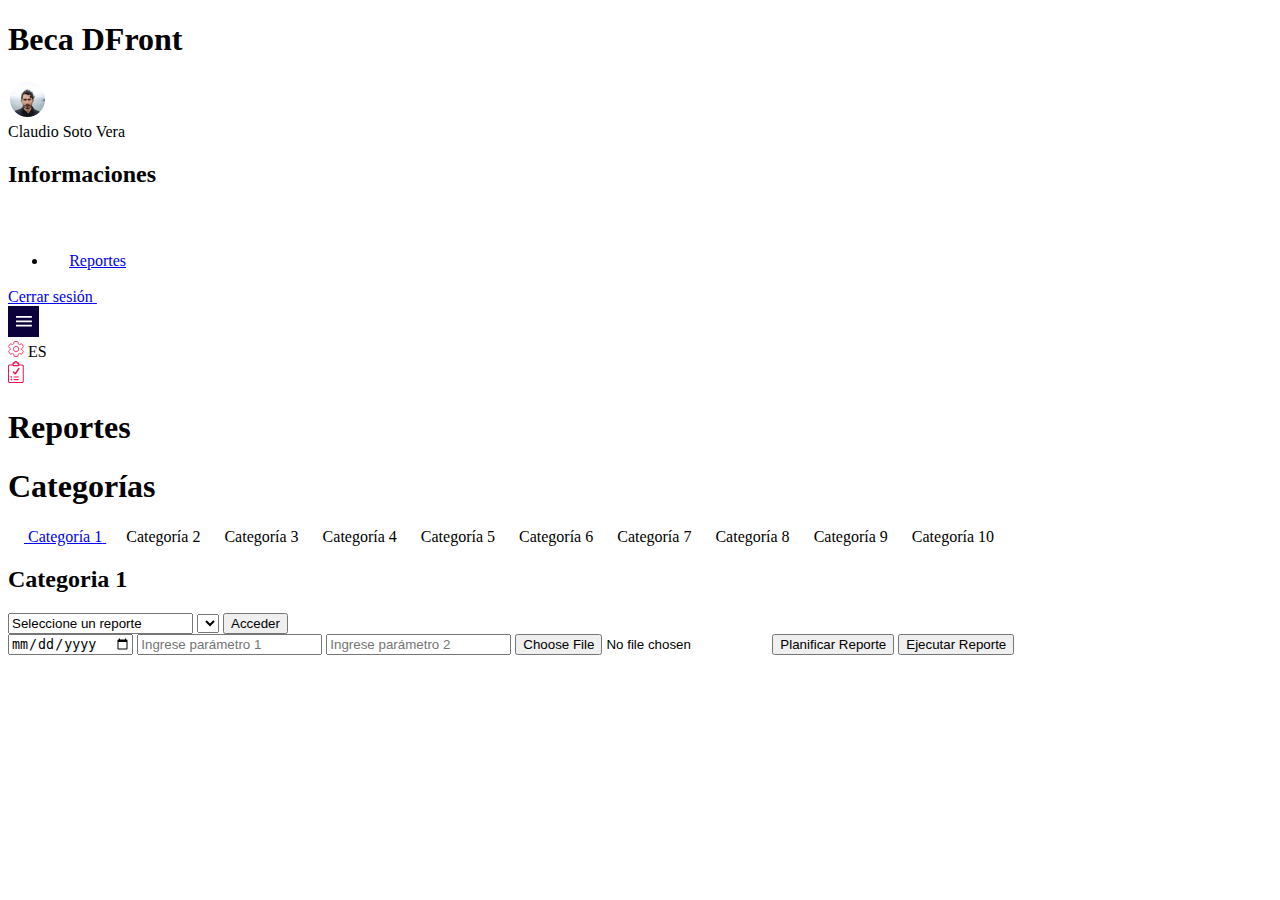
==== categoria.html @ 553d5419 "Initial html structure" ====
<!DOCTYPE html>
<html lang="es">
  <head>
    <meta charset="UTF-8" />
    <meta http-equiv="X-UA-Compatible" content="IE=edge" />
    <meta name="viewport" content="width=device-width, initial-scale=1.0" />
    <title>Reportes</title>
  </head>
  <body>
    <div>
      <h1>Beca DFront</h1>
      <div>
        <div>
          <img src="assets\img\Elipse 5.png" alt="Profile circle image" />
        </div>
        <div>
          <span>Claudio Soto Vera</span>
        </div>
      </div>
      <div>
        <h2>Informaciones</h2>
        <img src="assets\img\icons\icono (26).svg" alt="Icon collapse">
        <ul>
          <li>
            <img src="assets\img\icons\icono (31).svg" alt="Icon Reportes" />
            <a href="reportes.html">Reportes</a>
          </li>
        </ul>
      </div>
      <div>
        <a href="index.html">
          <span>Cerrar sesión</span>
          <img src="assets\img\icons\Icon material-exit-to-app.svg" alt="">
        </a>
      </div>
    </div>
    <div>
      <div>
        <img src="assets\img\icons\btn-menu.svg" alt="Menu icon" />
      </div>
      <div>
        <img
          src="assets\img\icons\Icon material-settings.svg"
          alt="Icon Settings"F
        />
        <span>ES</span>
      </div>
    </div>
    <div>
      <img src="assets\img\Grupo 499.png" alt="Icon Reportes" />
      <h1>Reportes</span>
    </div>
    <div>
			<h1>Categorías</h2>
			<a href="categoria.html">
				<img src="assets\img\Icon material-exit-to-app.svg" alt="Icon Carpeta">
				<span>Categoría 1</span>
			</a>
			<a>
				<img src="assets\img\Icon material-exit-to-app.svg" alt="Icon Carpeta">
				<span>Categoría 2</span>
			</a>
			<a>
				<img src="assets\img\Icon material-exit-to-app.svg" alt="Icon Carpeta">
				<span>Categoría 3</span>
			</a>
			<a>
				<img src="assets\img\Icon material-exit-to-app.svg" alt="Icon Carpeta">
				<span>Categoría 4</span>
			</a>
			<a>
				<img src="assets\img\Icon material-exit-to-app.svg" alt="Icon Carpeta">
				<span>Categoría 5</span>
			</a>
			<a>
				<img src="assets\img\Icon material-exit-to-app.svg" alt="Icon Carpeta">
				<span>Categoría 6</span>
			</a>
			<a>
				<img src="assets\img\Icon material-exit-to-app.svg" alt="Icon Carpeta">
				<span>Categoría 7</span>
			</a>
			<a>
				<img src="assets\img\Icon material-exit-to-app.svg" alt="Icon Carpeta">
				<span>Categoría 8</span>
			</a>
			<a>
				<img src="assets\img\Icon material-exit-to-app.svg" alt="Icon Carpeta">
				<span>Categoría 9</span>
			</a>
			<a>
				<img src="assets\img\Icon material-exit-to-app.svg" alt="Icon Carpeta">
				<span>Categoría 10</span>
			</a>
    </div>
    <div>
			<h2>Categoria 1</h1>
				<input type="text" name="combobox" value="Seleccione un reporte">
				<select name="combobox" id="combobox">
					<option value="Option 1"></option>
				</select>
				<input type="button" value="Acceder">
        <div>
          <input type="date" placeholder="Ingrese periodo">
          <input type="text" placeholder="Ingrese parámetro 1">
          <input type="text" placeholder="Ingrese parámetro 2">
          <input type="file" placeholder="Ingrese archivo">
          <input type="button" value="Planificar Reporte">
          <input type="button" value="Ejecutar Reporte">
        </div>
		</div>
  </body>
</html>
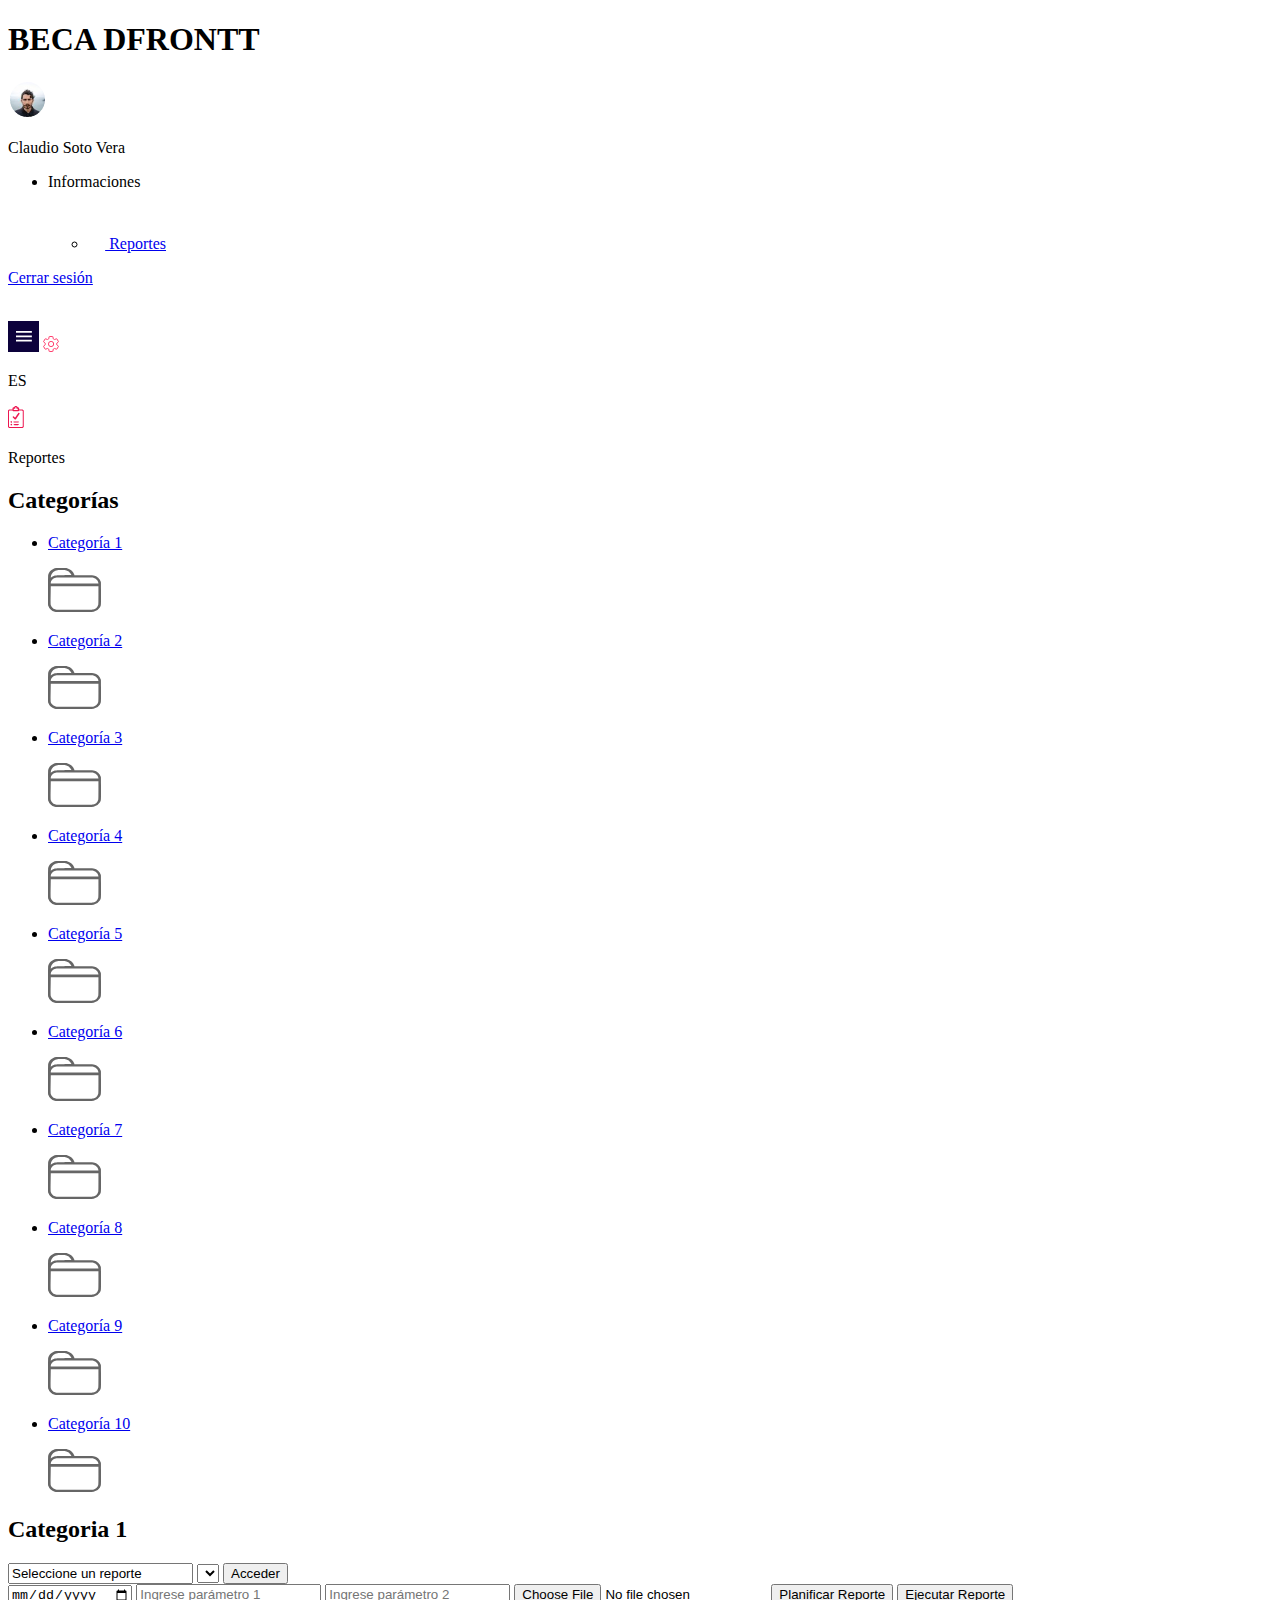
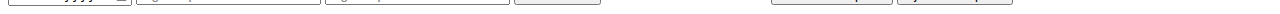
==== commit 93d50617: "fix divs and add semantic in code" ====
--- a/categoria.html
+++ b/categoria.html
@@ -8,106 +8,131 @@
   </head>
   <body>
     <div>
-      <h1>Beca DFront</h1>
+      <h1>BECA DFRONTT</h1>
       <div>
-        <div>
-          <img src="assets\img\Elipse 5.png" alt="Profile circle image" />
-        </div>
-        <div>
-          <span>Claudio Soto Vera</span>
-        </div>
+        <img
+          src="assets/img/profile-circle-image.png"
+          alt="Profile circle image"
+        />
+        <p>Claudio Soto Vera</p>
       </div>
-      <div>
-        <h2>Informaciones</h2>
-        <img src="assets\img\icons\icono (26).svg" alt="Icon collapse">
-        <ul>
-          <li>
-            <img src="assets\img\icons\icono (31).svg" alt="Icon Reportes" />
-            <a href="reportes.html">Reportes</a>
-          </li>
-        </ul>
-      </div>
-      <div>
-        <a href="index.html">
-          <span>Cerrar sesión</span>
-          <img src="assets\img\icons\Icon material-exit-to-app.svg" alt="">
-        </a>
-      </div>
+      <ul>
+        <li>
+          <p>Informaciones</p>
+          <img src="assets/img/icons/icon-collapse.svg" alt="Icon collapse" />
+          <ul>
+            <li>
+              <a title="Reportes" href="reportes.html">
+                <img
+                  src="assets/img/icons/icon-report.svg"
+                  alt="Icon Reportes"
+                />
+                Reportes
+              </a>
+            </li>
+          </ul>
+        </li>
+      </ul>
+      <a title="Cerrar Sesión" href="index.html">
+        <p>Cerrar sesión</p>
+        <img src="assets/img/icons/Icon material-exit-to-app.svg" alt="" />
+      </a>
     </div>
     <div>
-      <div>
-        <img src="assets\img\icons\btn-menu.svg" alt="Menu icon" />
-      </div>
-      <div>
-        <img
-          src="assets\img\icons\Icon material-settings.svg"
-          alt="Icon Settings"F
-        />
-        <span>ES</span>
-      </div>
+      <img src="assets/img/icons/btn-menu.svg" alt="Menu icon" />
+      <img
+        src="assets/img/icons/Icon material-settings.svg"
+        alt="Icon Settings"
+      />
+      <p>ES</p>
+      <!-- TODO: Aquí tengo duda, de qué era el "ES" -->
     </div>
     <div>
-      <img src="assets\img\Grupo 499.png" alt="Icon Reportes" />
-      <h1>Reportes</span>
+      <img src="assets\img\Grupo 499.png" alt="Icon Reports" />
+      <p>Reportes</p>
     </div>
     <div>
-			<h1>Categorías</h2>
-			<a href="categoria.html">
-				<img src="assets\img\Icon material-exit-to-app.svg" alt="Icon Carpeta">
-				<span>Categoría 1</span>
-			</a>
-			<a>
-				<img src="assets\img\Icon material-exit-to-app.svg" alt="Icon Carpeta">
-				<span>Categoría 2</span>
-			</a>
-			<a>
-				<img src="assets\img\Icon material-exit-to-app.svg" alt="Icon Carpeta">
-				<span>Categoría 3</span>
-			</a>
-			<a>
-				<img src="assets\img\Icon material-exit-to-app.svg" alt="Icon Carpeta">
-				<span>Categoría 4</span>
-			</a>
-			<a>
-				<img src="assets\img\Icon material-exit-to-app.svg" alt="Icon Carpeta">
-				<span>Categoría 5</span>
-			</a>
-			<a>
-				<img src="assets\img\Icon material-exit-to-app.svg" alt="Icon Carpeta">
-				<span>Categoría 6</span>
-			</a>
-			<a>
-				<img src="assets\img\Icon material-exit-to-app.svg" alt="Icon Carpeta">
-				<span>Categoría 7</span>
-			</a>
-			<a>
-				<img src="assets\img\Icon material-exit-to-app.svg" alt="Icon Carpeta">
-				<span>Categoría 8</span>
-			</a>
-			<a>
-				<img src="assets\img\Icon material-exit-to-app.svg" alt="Icon Carpeta">
-				<span>Categoría 9</span>
-			</a>
-			<a>
-				<img src="assets\img\Icon material-exit-to-app.svg" alt="Icon Carpeta">
-				<span>Categoría 10</span>
-			</a>
+      <h2>Categorías</h2>
+      <ul>
+        <li>
+          <a href="categoria.html">
+            <p>Categoría 1</p>
+            <img src="assets/img/icons/icon-folder.svg" alt="Icon Folder" />
+          </a>
+        </li>
+        <li>
+          <a href="#">
+            <p>Categoría 2</p>
+            <img src="assets/img/icons/icon-folder.svg" alt="Icon Folder" />
+          </a>
+        </li>
+        <li>
+          <a href="#">
+            <p>Categoría 3</p>
+            <img src="assets/img/icons/icon-folder.svg" alt="Icon Folder" />
+          </a>
+        </li>
+        <li>
+          <a href="#">
+            <p>Categoría 4</p>
+            <img src="assets/img/icons/icon-folder.svg" alt="Icon Folder" />
+          </a>
+        </li>
+        <li>
+          <a href="#">
+            <p>Categoría 5</p>
+            <img src="assets/img/icons/icon-folder.svg" alt="Icon Folder" />
+          </a>
+        </li>
+        <li>
+          <a href="#">
+            <p>Categoría 6</p>
+            <img src="assets/img/icons/icon-folder.svg" alt="Icon Folder" />
+          </a>
+        </li>
+        <li>
+          <a href="#">
+            <p>Categoría 7</p>
+            <img src="assets/img/icons/icon-folder.svg" alt="Icon Folder" />
+          </a>
+        </li>
+        <li>
+          <a href="#">
+            <p>Categoría 8</p>
+            <img src="assets/img/icons/icon-folder.svg" alt="Icon Folder" />
+          </a>
+        </li>
+        <li>
+          <a href="#">
+            <p>Categoría 9</p>
+            <img src="assets/img/icons/icon-folder.svg" alt="Icon Folder" />
+          </a>
+        </li>
+        <li>
+          <a href="#">
+            <p>Categoría 10</p>
+            <img src="assets/img/icons/icon-folder.svg" alt="Icon Folder" />
+          </a>
+        </li>
+      </ul>
     </div>
     <div>
-			<h2>Categoria 1</h1>
-				<input type="text" name="combobox" value="Seleccione un reporte">
-				<select name="combobox" id="combobox">
-					<option value="Option 1"></option>
-				</select>
-				<input type="button" value="Acceder">
+      <h2>Categoria 1</h2>
+      <form>
+        <input type="text" name="combobox" value="Seleccione un reporte" />
+        <select name="combobox" id="combobox">
+          <option value="Option 1"></option>
+        </select>
+        <input type="button" value="Acceder" />
         <div>
-          <input type="date" placeholder="Ingrese periodo">
-          <input type="text" placeholder="Ingrese parámetro 1">
-          <input type="text" placeholder="Ingrese parámetro 2">
-          <input type="file" placeholder="Ingrese archivo">
-          <input type="button" value="Planificar Reporte">
-          <input type="button" value="Ejecutar Reporte">
+          <input type="date" placeholder="Ingrese periodo" />
+          <input type="text" placeholder="Ingrese parámetro 1" />
+          <input type="text" placeholder="Ingrese parámetro 2" />
+          <input type="file" placeholder="Ingrese archivo" />
+          <input type="button" value="Planificar Reporte" />
+          <input type="button" value="Ejecutar Reporte" />
         </div>
-		</div>
+      </form>
+    </div>
   </body>
 </html>
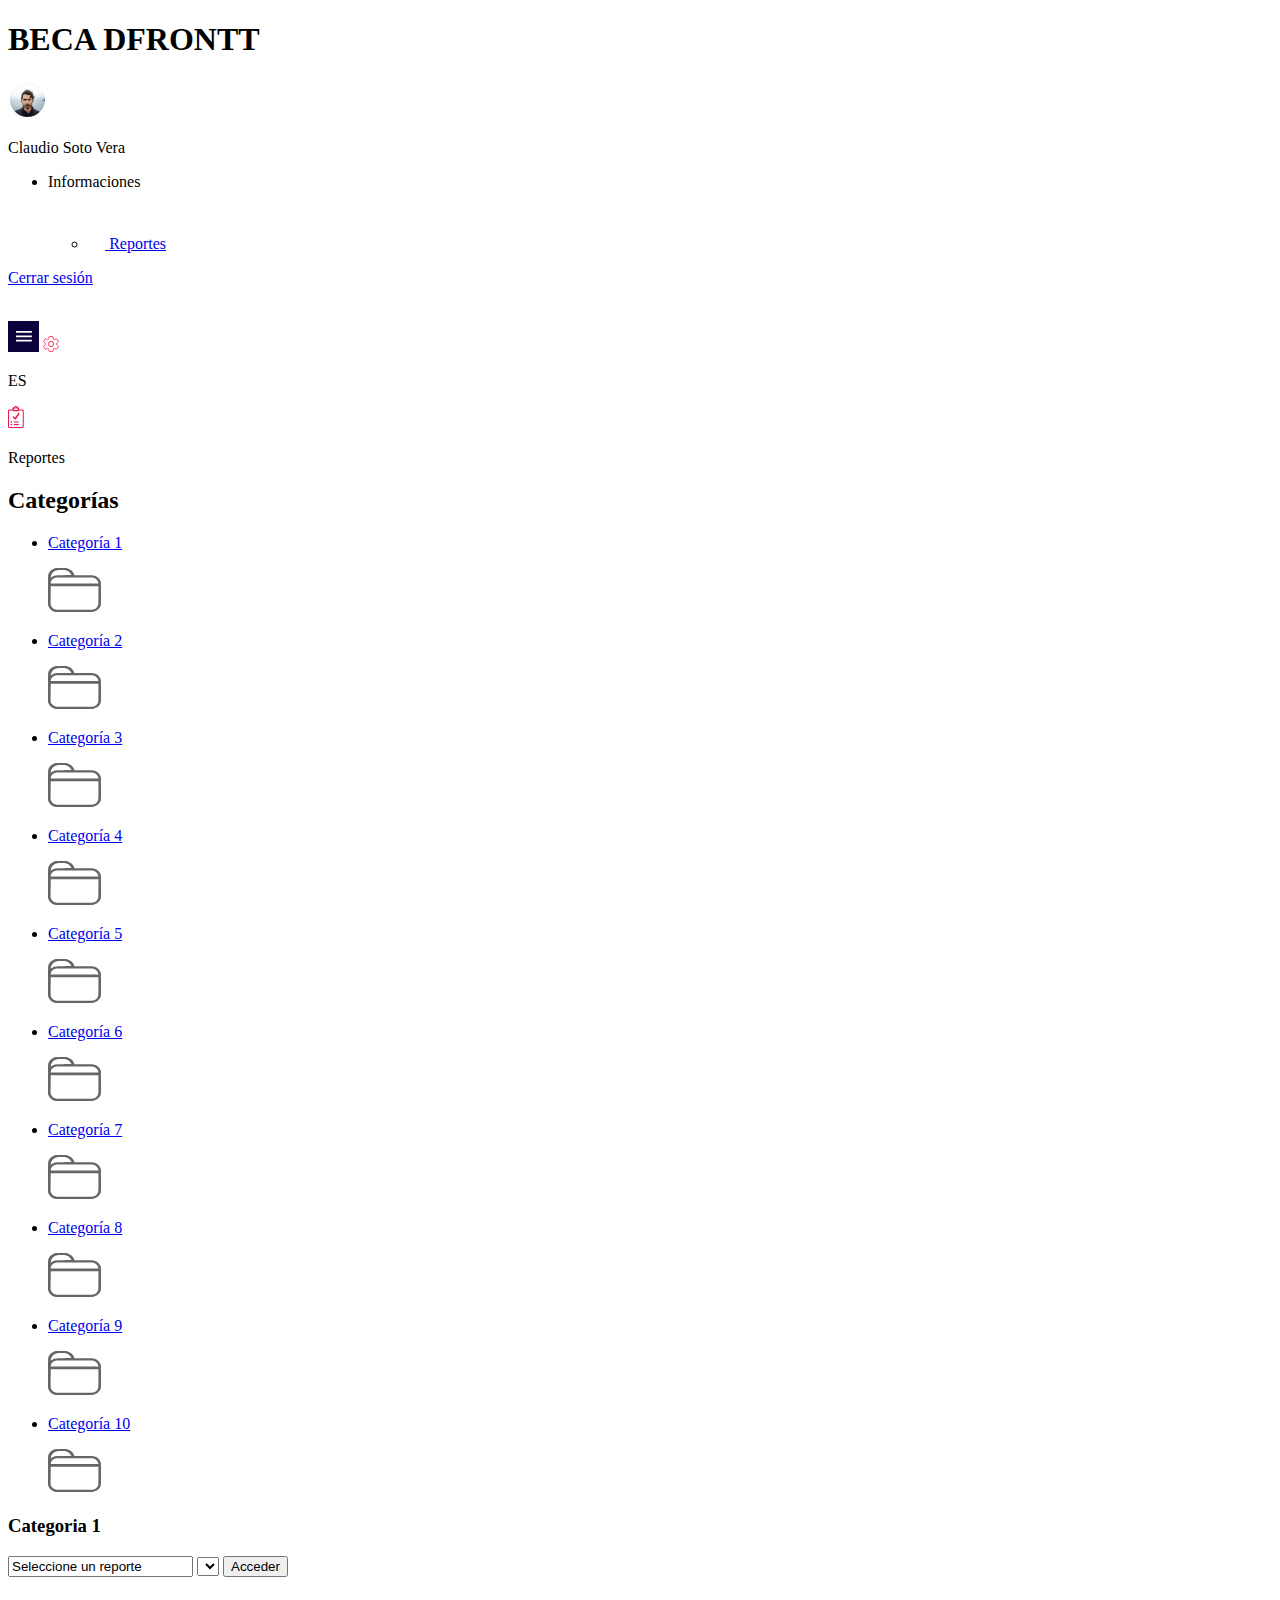
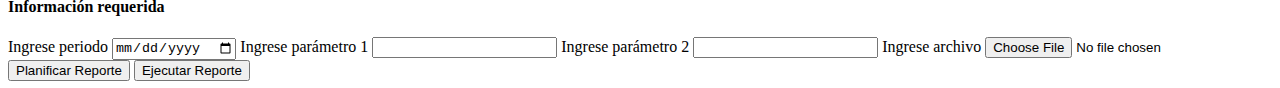
==== commit e73cebb2: "fix divs and semantic in code" ====
--- a/categoria.html
+++ b/categoria.html
@@ -117,22 +117,29 @@
       </ul>
     </div>
     <div>
-      <h2>Categoria 1</h2>
+      <h3>Categoria 1</h3>
       <form>
         <input type="text" name="combobox" value="Seleccione un reporte" />
         <select name="combobox" id="combobox">
           <option value="Option 1"></option>
         </select>
         <input type="button" value="Acceder" />
-        <div>
-          <input type="date" placeholder="Ingrese periodo" />
-          <input type="text" placeholder="Ingrese parámetro 1" />
-          <input type="text" placeholder="Ingrese parámetro 2" />
-          <input type="file" placeholder="Ingrese archivo" />
+      </form>
+      <div>
+        <h4>Información requerida</h4>
+        <form>
+          <label for="date">Ingrese periodo</label>
+          <input id="date" type="date" />
+          <label for="parametro1">Ingrese parámetro 1</label>
+          <input id="parametro1" type="text" />
+          <label for="parametro2">Ingrese parámetro 2</label>
+          <input id="parametro2" type="text" />
+          <label for="archivo">Ingrese archivo</label>
+          <input id="archivo" type="file" />
           <input type="button" value="Planificar Reporte" />
           <input type="button" value="Ejecutar Reporte" />
-        </div>
-      </form>
+        </form>
+      </div>
     </div>
   </body>
 </html>
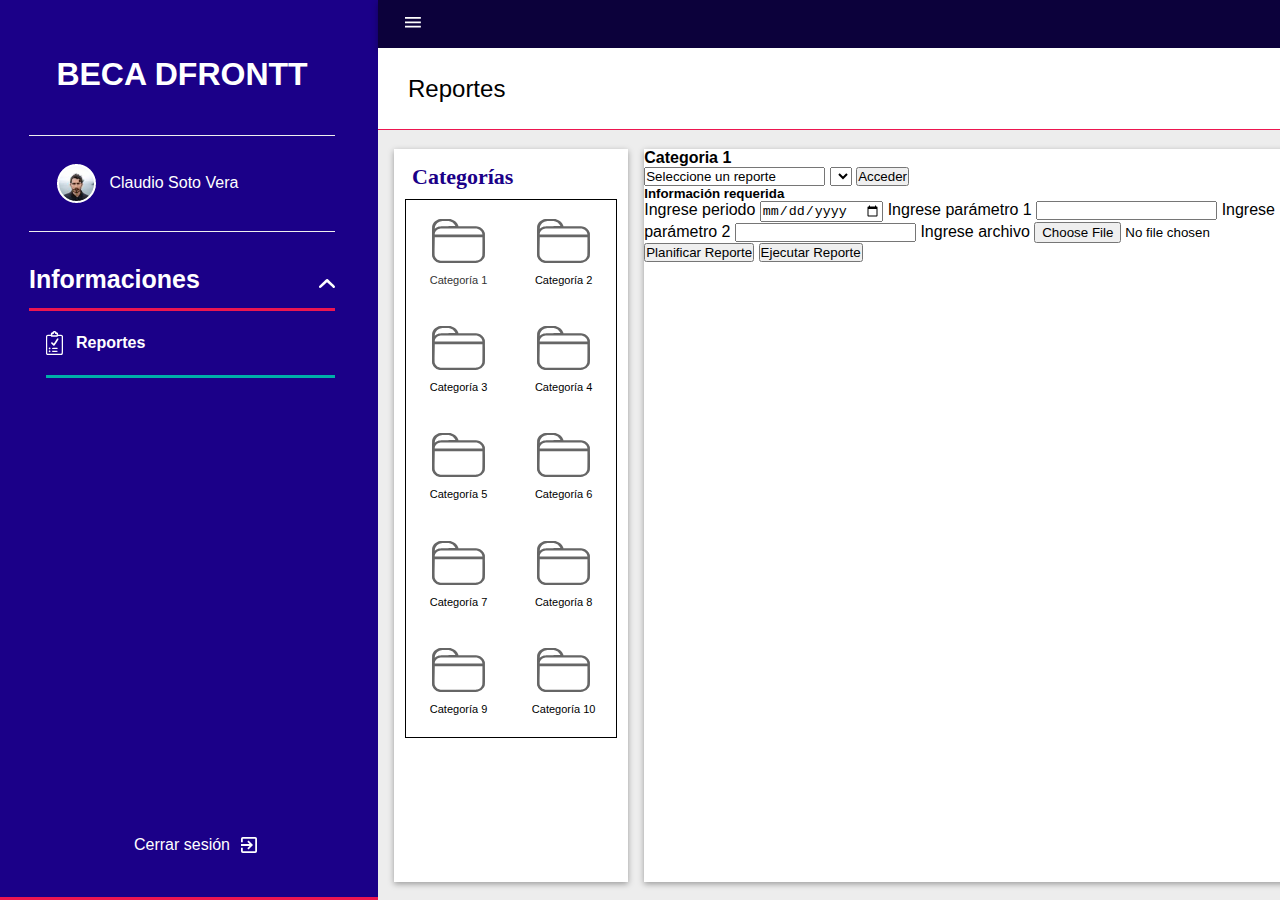
==== commit 775ec617: "escenario 3 listo" ====
--- a/categoria.html
+++ b/categoria.html
@@ -5,9 +5,10 @@
     <meta http-equiv="X-UA-Compatible" content="IE=edge" />
     <meta name="viewport" content="width=device-width, initial-scale=1.0" />
     <title>Reportes</title>
+    <link rel="stylesheet" href="assets/css/admin.css" />
   </head>
   <body>
-    <div>
+    <div class="navbar">
       <h1>BECA DFRONTT</h1>
       <div>
         <img
@@ -18,127 +19,71 @@
       </div>
       <ul>
         <li>
-          <p>Informaciones</p>
-          <img src="assets/img/icons/icon-collapse.svg" alt="Icon collapse" />
+          <h2>Informaciones</h2>
           <ul>
             <li>
-              <a title="Reportes" href="reportes.html">
-                <img
-                  src="assets/img/icons/icon-report.svg"
-                  alt="Icon Reportes"
-                />
-                Reportes
-              </a>
+              <a title="Reportes" href="reportes.html"> Reportes </a>
             </li>
           </ul>
         </li>
       </ul>
-      <a title="Cerrar Sesión" href="index.html">
+      <a class="logout" title="Cerrar Sesión" href="index.html">
         <p>Cerrar sesión</p>
-        <img src="assets/img/icons/Icon material-exit-to-app.svg" alt="" />
       </a>
     </div>
-    <div>
-      <img src="assets/img/icons/btn-menu.svg" alt="Menu icon" />
-      <img
-        src="assets/img/icons/Icon material-settings.svg"
-        alt="Icon Settings"
-      />
-      <p>ES</p>
-      <!-- TODO: Aquí tengo duda, de qué era el "ES" -->
-    </div>
-    <div>
-      <img src="assets\img\Grupo 499.png" alt="Icon Reports" />
-      <p>Reportes</p>
-    </div>
-    <div>
-      <h2>Categorías</h2>
-      <ul>
-        <li>
-          <a href="categoria.html">
-            <p>Categoría 1</p>
-            <img src="assets/img/icons/icon-folder.svg" alt="Icon Folder" />
-          </a>
-        </li>
-        <li>
-          <a href="#">
-            <p>Categoría 2</p>
-            <img src="assets/img/icons/icon-folder.svg" alt="Icon Folder" />
-          </a>
-        </li>
-        <li>
-          <a href="#">
-            <p>Categoría 3</p>
-            <img src="assets/img/icons/icon-folder.svg" alt="Icon Folder" />
-          </a>
-        </li>
-        <li>
-          <a href="#">
-            <p>Categoría 4</p>
-            <img src="assets/img/icons/icon-folder.svg" alt="Icon Folder" />
-          </a>
-        </li>
-        <li>
-          <a href="#">
-            <p>Categoría 5</p>
-            <img src="assets/img/icons/icon-folder.svg" alt="Icon Folder" />
-          </a>
-        </li>
-        <li>
-          <a href="#">
-            <p>Categoría 6</p>
-            <img src="assets/img/icons/icon-folder.svg" alt="Icon Folder" />
-          </a>
-        </li>
-        <li>
-          <a href="#">
-            <p>Categoría 7</p>
-            <img src="assets/img/icons/icon-folder.svg" alt="Icon Folder" />
-          </a>
-        </li>
-        <li>
-          <a href="#">
-            <p>Categoría 8</p>
-            <img src="assets/img/icons/icon-folder.svg" alt="Icon Folder" />
-          </a>
-        </li>
-        <li>
-          <a href="#">
-            <p>Categoría 9</p>
-            <img src="assets/img/icons/icon-folder.svg" alt="Icon Folder" />
-          </a>
-        </li>
-        <li>
-          <a href="#">
-            <p>Categoría 10</p>
-            <img src="assets/img/icons/icon-folder.svg" alt="Icon Folder" />
-          </a>
-        </li>
-      </ul>
-    </div>
-    <div>
-      <h3>Categoria 1</h3>
-      <form>
-        <input type="text" name="combobox" value="Seleccione un reporte" />
-        <select name="combobox" id="combobox">
-          <option value="Option 1"></option>
-        </select>
-        <input type="button" value="Acceder" />
-      </form>
-      <div>
-        <h4>Información requerida</h4>
-        <form>
-          <label for="date">Ingrese periodo</label>
-          <input id="date" type="date" />
-          <label for="parametro1">Ingrese parámetro 1</label>
-          <input id="parametro1" type="text" />
-          <label for="parametro2">Ingrese parámetro 2</label>
-          <input id="parametro2" type="text" />
-          <label for="archivo">Ingrese archivo</label>
-          <input id="archivo" type="file" />
-          <input type="button" value="Planificar Reporte" />
-          <input type="button" value="Ejecutar Reporte" />
-        </form>
+    <div class="content">
+      <div class="menu-top">
+        <div>
+          <img src="assets/img/icons/btn-menu.svg" alt="Icono menu" />
+        </div>
+        <div>
+          <p>ES</p>
+        </div>
+      </div>
+      <div class="submenu">
+        <h3>Reportes</h3>
+      </div>
+      <div class="main">
+        <div class="categories">
+          <h4>Categorías</h4>
+          <ul>
+            <li><a href="categoria.html">Categoría 1</a></li>
+            <li>Categoría 2</li>
+            <li>Categoría 3</li>
+            <li>Categoría 4</li>
+            <li>Categoría 5</li>
+            <li>Categoría 6</li>
+            <li>Categoría 7</li>
+            <li>Categoría 8</li>
+            <li>Categoría 9</li>
+            <li>Categoría 10</li>
+          </ul>
+        </div>
+        <div class="report-detail">
+          <h4>Categoria 1</h4>
+          <form>
+            <input type="text" name="combobox" value="Seleccione un reporte" />
+            <select name="combobox" id="combobox">
+              <option value="Option 1"></option>
+            </select>
+            <button type="button">Acceder</button>
+          </form>
+          <div>
+            <h5>Información requerida</h5>
+            <form>
+              <label for="date">Ingrese periodo</label>
+              <input id="date" type="date" />
+              <label for="parametro1">Ingrese parámetro 1</label>
+              <input id="parametro1" type="text" />
+              <label for="parametro2">Ingrese parámetro 2</label>
+              <input id="parametro2" type="text" />
+              <label for="archivo">Ingrese archivo</label>
+              <input id="archivo" type="file" />
+              <input type="button" value="Planificar Reporte" />
+              <input type="button" value="Ejecutar Reporte" />
+            </form>
+          </div>
+        </div>
       </div>
     </div>
   </body>
--- a/assets/css/admin.css
+++ b/assets/css/admin.css
@@ -0,0 +1,223 @@
+/* Dashboard Base */
+
+* {
+  padding: 0;
+  margin: 0;
+}
+
+body {
+  background-color: #ededed;
+  font-family: Arial, Helvetica, sans-serif;
+  display: flex;
+  height: 100vh;
+}
+
+a {
+  text-decoration: none;
+}
+
+.navbar {
+  background-color: #1b0088;
+  border-bottom: #ed1650 solid 3px;
+  width: 306px;
+  min-width: 306px;
+  padding: 56px 43px 43px 29px;
+  color: white;
+  display: flex;
+  flex-direction: column;
+}
+
+.navbar h1 {
+  text-align: center;
+}
+
+.navbar h2 {
+  font-size: 25px;
+  border-bottom: 3px solid #ed1650;
+  padding-bottom: 13.5px;
+  background-image: url("../img/icons/icon-collapse.svg");
+  background-repeat: no-repeat;
+  background-position: right 14px;
+  background-size: auto;
+}
+
+.navbar a {
+  color: white;
+}
+
+.navbar div {
+  margin-top: 41.6px;
+  padding: 28.4px 0 28.4px 28.4px;
+  display: flex;
+  flex-direction: row;
+  align-items: center;
+}
+
+.navbar div p {
+  margin-left: 13px;
+}
+
+.navbar li {
+  margin-top: 32.8px;
+  font-weight: bold;
+  font-size: 16px;
+  list-style: none;
+  flex-direction: column;
+  align-items: center;
+  justify-content: space-between;
+  padding-bottom: 12.5px;
+}
+
+.navbar li li :first-child {
+  background-image: url("../img/icons/icon-report.svg");
+  background-repeat: no-repeat;
+  padding-left: 30px;
+  background-position: left center;
+  background-size: 1;
+  padding-top: 10px;
+  padding-bottom: 10px;
+}
+
+.navbar li li {
+  border-bottom: 3px solid #00afa9;
+  margin-left: 17px;
+  font-size: 16 px;
+  margin-top: 13.5px;
+  font-weight: bold;
+  padding-bottom: 12.5px;
+}
+
+.navbar div {
+  border-top: 1px solid #eee;
+  border-bottom: 1px solid #eee;
+}
+
+.navbar a {
+  display: flex;
+  flex-direction: row;
+  align-items: center;
+}
+
+.navbar .logout {
+  margin-top: auto;
+  justify-content: center;
+  background-image: url("../img/icons/Icon-sign-off.svg");
+  background-repeat: no-repeat;
+  background-position: 73% center;
+}
+
+.content {
+  width: calc(100% - 306px);
+}
+
+.menu-top {
+  background-color: #0c013b;
+  color: #eee;
+  display: flex;
+  justify-content: space-between;
+  align-items: center;
+  font-size: 12px;
+  padding: 0 15px 0 19px;
+  height: 48px;
+  box-shadow: 0px 3px 6px #00000059;
+}
+
+.menu-top p {
+  width: 35px;
+  text-align: right;
+  background-image: url("../img/icons/Icon-material-settings.svg");
+  background-repeat: no-repeat;
+  background-position: left;
+  background-size: 15px;
+}
+
+.main {
+  display: inline-flex;
+  flex-direction: row;
+  max-width: 100%;
+  height: calc(100% - 48px - 82px);
+}
+
+.bienvenido-img {
+  width: 418px;
+  height: 77px;
+  margin: auto;
+  margin-left: 134px;
+}
+
+/* End Dashboard */
+
+.submenu {
+  background-color: #fff;
+  height: 81px;
+  display: flex;
+  align-items: center;
+  font-weight: normal;
+  border-bottom: 1px solid #ed1650;
+  padding-left: 30px;
+}
+
+.submenu h3 {
+  font: normal 24px Arial;
+  color: #000000;
+}
+
+.categories {
+  width: 237px;
+  background-color: #fff;
+  margin: 18.5px auto 18px 16px;
+  box-shadow: 0px 2px 6px #00000059;
+}
+
+.categories h4 {
+  margin-left: 18px;
+  margin-top: 15px;
+  color: #1b0088;
+  font-size: 22px;
+  font-family: Arial black;
+}
+
+.categories ul {
+  border: 1px solid black;
+  margin: 9px 11px;
+  display: flex;
+  flex-wrap: wrap;
+  padding: 41px 15px auto 33px;
+  height: 537px;
+}
+
+.categories li {
+  list-style: none;
+  font-size: 11px;
+  flex: 50%;
+  text-align: center;
+  max-height: 72px;
+  width: 70px;
+  margin-top: 19px;
+  padding-top: 55px;
+  background-image: url("../img/icons/icon-folder.svg");
+  background-repeat: no-repeat;
+  background-position: top;
+}
+
+.categories li a {
+  padding-top: 40px;
+  max-height: 70px;
+  max-width: 65px;
+  color: #333333;
+}
+
+.report-detail {
+  /* Aquí hice "trampa" */
+  width: 700px;
+  background-color: #fff;
+  margin: 18.5px 16px 18px 16px;
+  box-shadow: 0px 2px 6px #00000059;
+}
+
+.report-detail :only-child {
+  margin-top: 260px;
+  margin-left: 94px;
+  color: #1d0088;
+  font-size: 23px;
+}
